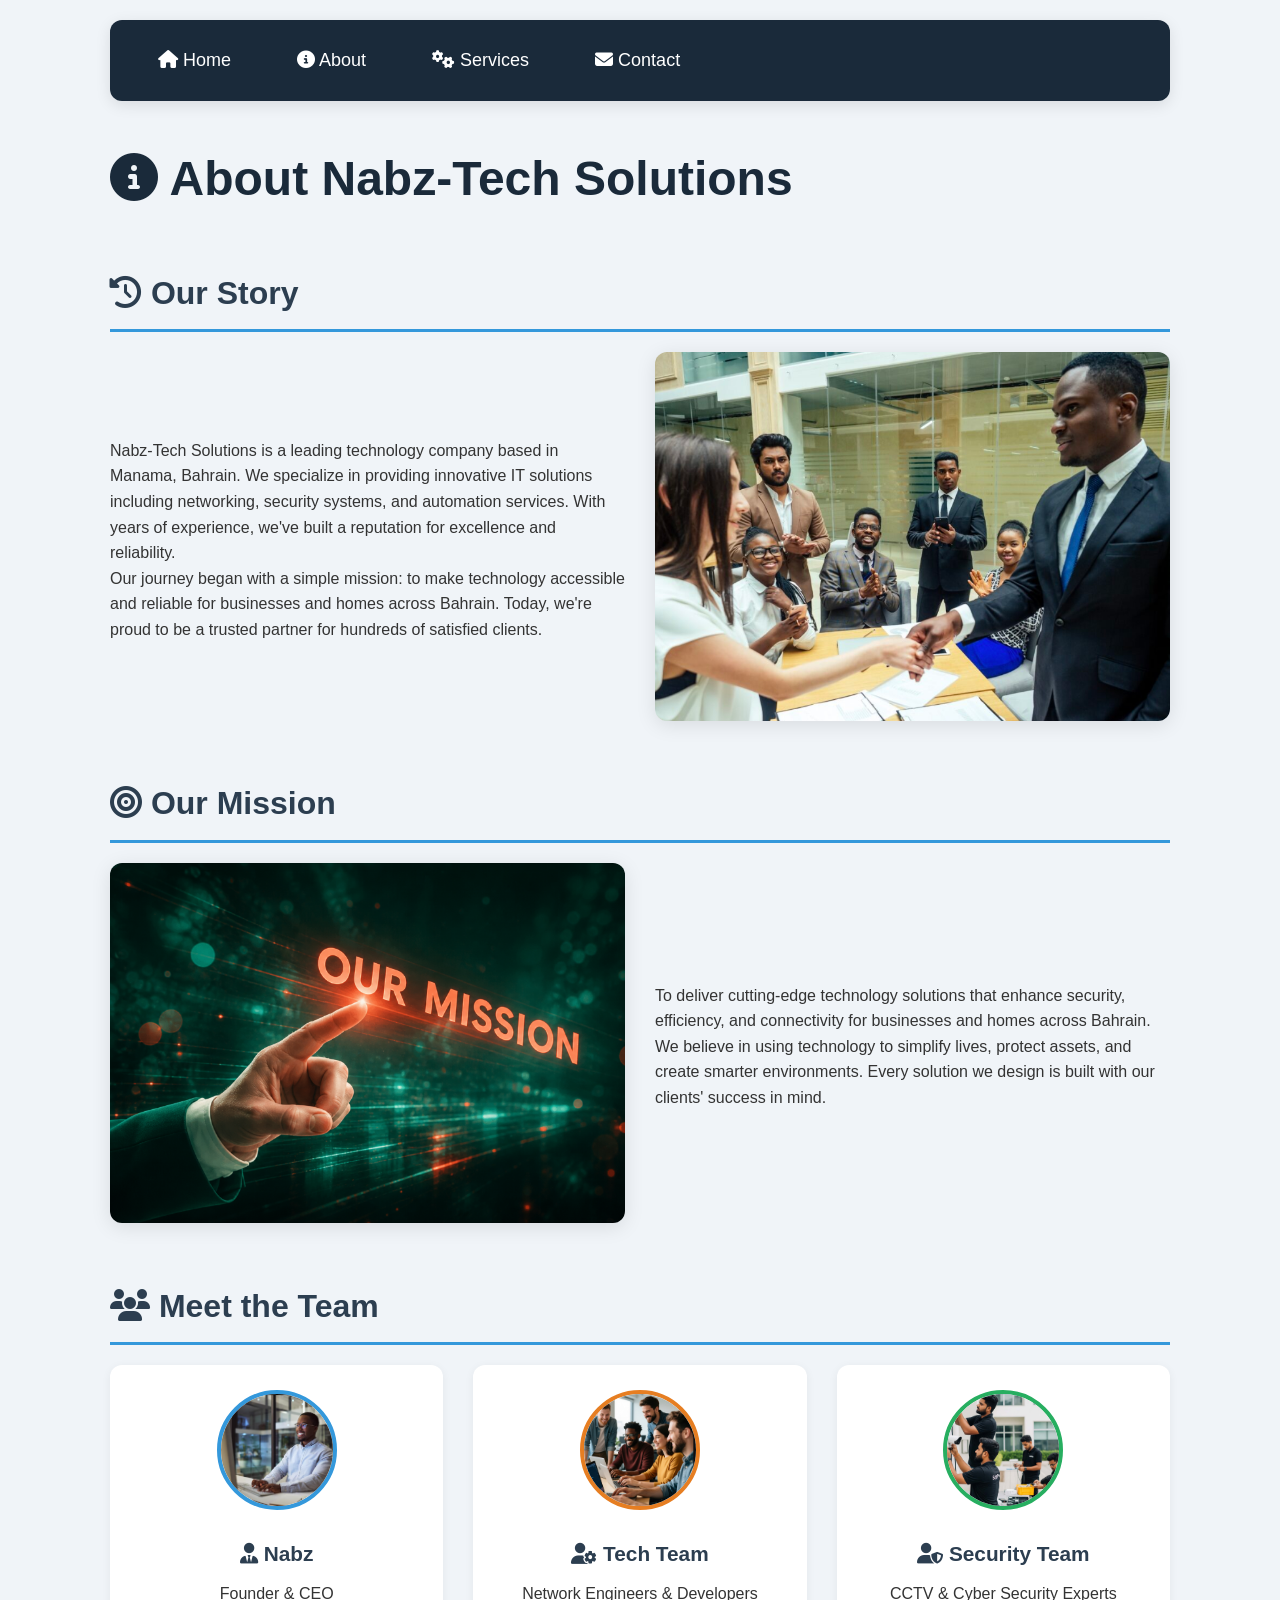
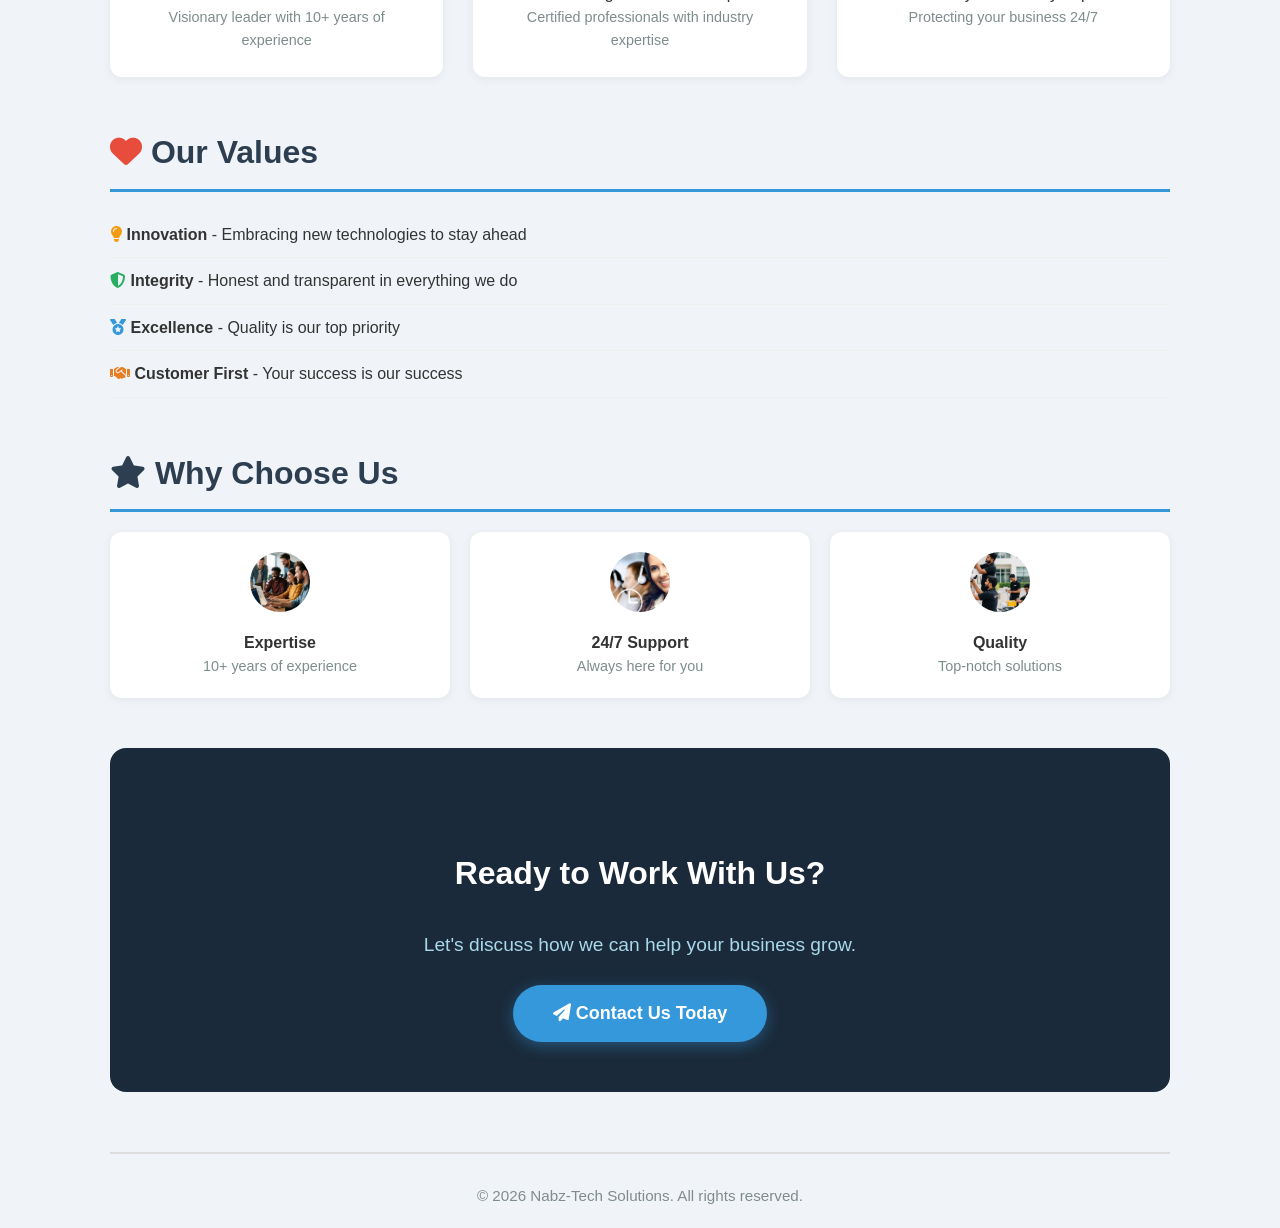
==== about.html @ a53889b1 "first commit" ====
<!DOCTYPE html>
<html>
<head>
    <title>About Nabz-Tech</title>
    <link rel="stylesheet" href="style.css">
    <!-- Font Awesome Icons -->
    <link rel="stylesheet" href="https://cdnjs.cloudflare.com/ajax/libs/font-awesome/6.4.0/css/all.min.css">
</head>
<body>
    <nav>
        <a href="index.html"><i class="fas fa-home"></i> Home</a>
        <a href="about.html"><i class="fas fa-info-circle"></i> About</a>
        <a href="services.html"><i class="fas fa-cogs"></i> Services</a>
        <a href="contact.html"><i class="fas fa-envelope"></i> Contact</a>
    </nav>

    <h1><i class="fas fa-info-circle"></i> About Nabz-Tech Solutions</h1>

    <!-- ===== OUR STORY WITH IMAGE ===== -->
    <section>
        <h2><i class="fas fa-history"></i> Our Story</h2>
        <div style="display: flex; flex-wrap: wrap; gap: 30px; align-items: center;">
            <div style="flex: 1; min-width: 250px;">
                <p>Nabz-Tech Solutions is a leading technology company based in Manama, Bahrain. We specialize in providing innovative IT solutions including networking, security systems, and automation services. With years of experience, we've built a reputation for excellence and reliability.</p>
                <p>Our journey began with a simple mission: to make technology accessible and reliable for businesses and homes across Bahrain. Today, we're proud to be a trusted partner for hundreds of satisfied clients.</p>
            </div>
            <div style="flex: 1; min-width: 250px;">
                <img src="satif.png" alt="Nabz-Tech Office" style="width: 100%; border-radius: 12px; box-shadow: 0 4px 20px rgba(0,0,0,0.1);">
            </div>
        </div>
    </section>

    <!-- ===== OUR MISSION WITH IMAGE ===== -->
    <section>
        <h2><i class="fas fa-bullseye"></i> Our Mission</h2>
        <div style="display: flex; flex-wrap: wrap; gap: 30px; align-items: center; flex-direction: row-reverse;">
            <div style="flex: 1; min-width: 250px;">
                <p>To deliver cutting-edge technology solutions that enhance security, efficiency, and connectivity for businesses and homes across Bahrain.</p>
                <p>We believe in using technology to simplify lives, protect assets, and create smarter environments. Every solution we design is built with our clients' success in mind.</p>
            </div>
            <div style="flex: 1; min-width: 250px;">
                <img src="mission.png" alt="Our Mission" style="width: 100%; border-radius: 12px; box-shadow: 0 4px 20px rgba(0,0,0,0.1);">
            </div>
        </div>
    </section>

    <!-- ===== TEAM SECTION ===== -->
    <section>
        <h2><i class="fas fa-users"></i> Meet the Team</h2>
        <div style="display: grid; grid-template-columns: repeat(auto-fit, minmax(200px, 1fr)); gap: 30px; margin-top: 20px;">
            
            <!-- Team Member 1 -->
            <div style="background: white; padding: 25px; border-radius: 12px; text-align: center; box-shadow: 0 2px 10px rgba(0,0,0,0.06);">
                <img src="techguy.png" alt="Nabz - CEO" style="width: 120px; height: 120px; border-radius: 50%; object-fit: cover; border: 4px solid #3498db;">
                <h3><i class="fas fa-user-tie"></i> Nabz</h3>
                <p>Founder & CEO</p>
                <p style="font-size: 0.9em; color: #7f8c8d;">Visionary leader with 10+ years of experience</p>
            </div>

            <!-- Team Member 2 -->
            <div style="background: white; padding: 25px; border-radius: 12px; text-align: center; box-shadow: 0 2px 10px rgba(0,0,0,0.06);">
                <img src="techteam.png" alt="Tech Team" style="width: 120px; height: 120px; border-radius: 50%; object-fit: cover; border: 4px solid #e67e22;">
                <h3><i class="fas fa-user-cog"></i> Tech Team</h3>
                <p>Network Engineers & Developers</p>
                <p style="font-size: 0.9em; color: #7f8c8d;">Certified professionals with industry expertise</p>
            </div>

            <!-- Team Member 3 -->
            <div style="background: white; padding: 25px; border-radius: 12px; text-align: center; box-shadow: 0 2px 10px rgba(0,0,0,0.06);">
                <img src="security.png" alt="Security Team" style="width: 120px; height: 120px; border-radius: 50%; object-fit: cover; border: 4px solid #27ae60;">
                <h3><i class="fas fa-user-shield"></i> Security Team</h3>
                <p>CCTV & Cyber Security Experts</p>
                <p style="font-size: 0.9em; color: #7f8c8d;">Protecting your business 24/7</p>
            </div>

        </div>
    </section>

    <!-- ===== OUR VALUES ===== -->
    <section>
        <h2><i class="fas fa-heart" style="color: #e74c3c;"></i> Our Values</h2>
        <ul>
            <li><i class="fas fa-lightbulb" style="color: #f39c12;"></i> <strong>Innovation</strong> - Embracing new technologies to stay ahead</li>
            <li><i class="fas fa-shield-alt" style="color: #27ae60;"></i> <strong>Integrity</strong> - Honest and transparent in everything we do</li>
            <li><i class="fas fa-medal" style="color: #3498db;"></i> <strong>Excellence</strong> - Quality is our top priority</li>
            <li><i class="fas fa-handshake" style="color: #e67e22;"></i> <strong>Customer First</strong> - Your success is our success</li>
        </ul>
    </section>

    <!-- ===== WHY CHOOSE US WITH IMAGES ===== -->
    <section>
        <h2><i class="fas fa-star"></i> Why Choose Us</h2>
        <div style="display: grid; grid-template-columns: repeat(auto-fit, minmax(200px, 1fr)); gap: 20px;">
            <div style="background: white; padding: 20px; border-radius: 12px; text-align: center; box-shadow: 0 2px 10px rgba(0,0,0,0.06);">
                <img src="techteam.png" alt="Expertise" style="width: 60px; height: 60px; border-radius: 50%; object-fit: cover; margin-bottom: 10px;">
                <h4>Expertise</h4>
                <p style="font-size: 0.9em; color: #7f8c8d;">10+ years of experience</p>
            </div>
            <div style="background: white; padding: 20px; border-radius: 12px; text-align: center; box-shadow: 0 2px 10px rgba(0,0,0,0.06);">
                <img src="247.png" alt="24/7 Support" style="width: 60px; height: 60px; border-radius: 50%; object-fit: cover; margin-bottom: 10px;">
                <h4>24/7 Support</h4>
                <p style="font-size: 0.9em; color: #7f8c8d;">Always here for you</p>
            </div>
            <div style="background: white; padding: 20px; border-radius: 12px; text-align: center; box-shadow: 0 2px 10px rgba(0,0,0,0.06);">
                <img src="security.png" alt="Quality" style="width: 60px; height: 60px; border-radius: 50%; object-fit: cover; margin-bottom: 10px;">
                <h4>Quality</h4>
                <p style="font-size: 0.9em; color: #7f8c8d;">Top-notch solutions</p>
            </div>
        </div>
    </section>

    <!-- ===== CALL TO ACTION ===== -->
    <section class="cta-section">
        <h2>Ready to Work With Us?</h2>
        <p>Let's discuss how we can help your business grow.</p>
        <a href="contact.html" class="cta-button"><i class="fas fa-paper-plane"></i> Contact Us Today</a>
    </section>

    <footer>
        <p>&copy; 2026 Nabz-Tech Solutions. All rights reserved.</p>
    </footer>
</body>
</html>
---- style.css ----
/* ===== RESET ===== */
* {
    margin: 0;
    padding: 0;
    box-sizing: border-box;
}

body {
    font-family: 'Segoe UI', Arial, sans-serif;
    max-width: 1100px;
    margin: 0 auto;
    padding: 20px;
    background: #f0f4f8;
    line-height: 1.6;
    color: #333;
}

/* ===== NAVIGATION ===== */
nav {
    background: #1a2a3a;
    padding: 18px 30px;
    border-radius: 12px;
    margin-bottom: 40px;
    display: flex;
    flex-wrap: wrap;
    gap: 10px 30px;
    box-shadow: 0 4px 15px rgba(0,0,0,0.1);
}

nav a {
    color: #ffffff;
    text-decoration: none;
    font-size: 18px;
    font-weight: 500;
    padding: 8px 18px;
    border-radius: 8px;
    transition: all 0.3s;
}

nav a:hover {
    background: #3498db;
    transform: translateY(-2px);
    box-shadow: 0 4px 10px rgba(52,152,219,0.3);
}

/* ===== HEADINGS ===== */
h1 {
    color: #1a2a3a;
    font-size: 3em;
    margin-bottom: 10px;
}

h2 {
    color: #2c3e50;
    font-size: 2em;
    margin-top: 50px;
    margin-bottom: 20px;
    border-bottom: 3px solid #3498db;
    padding-bottom: 10px;
}

h3 {
    color: #2c3e50;
    font-size: 1.3em;
    margin-top: 20px;
    margin-bottom: 10px;
}

/* ===== HERO SECTION ===== */
.hero {
    background: linear-gradient(135deg, #1a2a3a, #2c3e50);
    color: white;
    padding: 70px 50px;
    border-radius: 16px;
    text-align: center;
    margin-bottom: 40px;
    box-shadow: 0 8px 30px rgba(0,0,0,0.15);
}

.hero h1 {
    color: white;
    font-size: 3.5em;
    border: none;
}

.hero .subtitle {
    font-size: 1.3em;
    color: #a8d8ea;
    margin-bottom: 30px;
}

/* ===== BUTTONS ===== */
.cta-button {
    display: inline-block;
    background: #3498db;
    color: white;
    padding: 14px 40px;
    border-radius: 50px;
    text-decoration: none;
    font-size: 18px;
    font-weight: 600;
    transition: all 0.3s;
    box-shadow: 0 4px 15px rgba(52,152,219,0.4);
}

.cta-button:hover {
    background: #2980b9;
    transform: translateY(-3px);
    box-shadow: 0 8px 25px rgba(52,152,219,0.5);
}

button {
    background: #3498db;
    color: white;
    border: none;
    padding: 14px 35px;
    border-radius: 50px;
    font-size: 16px;
    font-weight: 600;
    cursor: pointer;
    transition: all 0.3s;
}

button:hover {
    background: #2980b9;
    transform: scale(1.03);
}

/* ===== SERVICE CARDS ===== */
.services-grid {
    display: grid;
    grid-template-columns: repeat(auto-fit, minmax(250px, 1fr));
    gap: 25px;
    margin: 30px 0;
}

.service-card {
    background: white;
    padding: 30px 25px;
    border-radius: 12px;
    box-shadow: 0 4px 15px rgba(0,0,0,0.08);
    transition: all 0.3s;
}

.service-card:hover {
    transform: translateY(-5px);
    box-shadow: 0 8px 30px rgba(0,0,0,0.15);
}

.service-card h3 {
    margin-top: 0;
    font-size: 1.4em;
}

/* ===== SERVICE DETAILS ===== */
.service-detail {
    background: white;
    padding: 25px 30px;
    border-radius: 12px;
    margin-bottom: 25px;
    box-shadow: 0 2px 10px rgba(0,0,0,0.06);
}

.service-detail ul {
    margin-top: 10px;
    padding-left: 20px;
}

.service-detail li {
    margin-bottom: 5px;
}

/* ===== TEAM GRID ===== */
.team-grid {
    display: grid;
    grid-template-columns: repeat(auto-fit, minmax(200px, 1fr));
    gap: 25px;
    margin: 20px 0;
}

.team-member {
    background: white;
    padding: 25px;
    border-radius: 12px;
    text-align: center;
    box-shadow: 0 2px 10px rgba(0,0,0,0.06);
}

.team-member h3 {
    margin-bottom: 5px;
    font-size: 1.2em;
}

/* ===== CONTACT INFO ===== */
.contact-info {
    display: grid;
    grid-template-columns: repeat(auto-fit, minmax(200px, 1fr));
    gap: 25px;
    margin: 20px 0;
}

.contact-info div {
    background: white;
    padding: 20px;
    border-radius: 12px;
    box-shadow: 0 2px 10px rgba(0,0,0,0.06);
}

.contact-info a {
    color: #3498db;
    text-decoration: none;
}

.contact-info a:hover {
    text-decoration: underline;
}

/* ===== FORMS ===== */
input, textarea {
    width: 100%;
    max-width: 500px;
    padding: 12px 16px;
    border: 2px solid #ddd;
    border-radius: 8px;
    font-size: 16px;
    transition: border-color 0.3s;
}

input:focus, textarea:focus {
    border-color: #3498db;
    outline: none;
}

/* ===== LISTS ===== */
ul {
    list-style: none;
    padding: 0;
}

ul li {
    padding: 10px 0;
    border-bottom: 1px solid #eee;
}

/* ===== CTA SECTION ===== */
.cta-section {
    background: #1a2a3a;
    color: white;
    padding: 50px 40px;
    border-radius: 16px;
    text-align: center;
    margin: 50px 0;
}

.cta-section h2 {
    color: white;
    border: none;
}

.cta-section p {
    font-size: 1.2em;
    margin-bottom: 25px;
    color: #a8d8ea;
}

/* ===== FOOTER ===== */
footer {
    margin-top: 60px;
    text-align: center;
    color: #7f8c8d;
    border-top: 2px solid #ddd;
    padding-top: 30px;
    font-size: 0.95em;
}

/* ===== RESPONSIVE ===== */
@media (max-width: 600px) {
    nav {
        flex-direction: column;
        align-items: center;
    }
    
    .hero {
        padding: 40px 20px;
    }
    
    .hero h1 {
        font-size: 2.2em;
    }
    
    h1 {
        font-size: 2em;
    }
    
    h2 {
        font-size: 1.5em;
    }
    
    .services-grid {
        grid-template-columns: 1fr;
    }
    
    .contact-info {
        grid-template-columns: 1fr;
    }
}
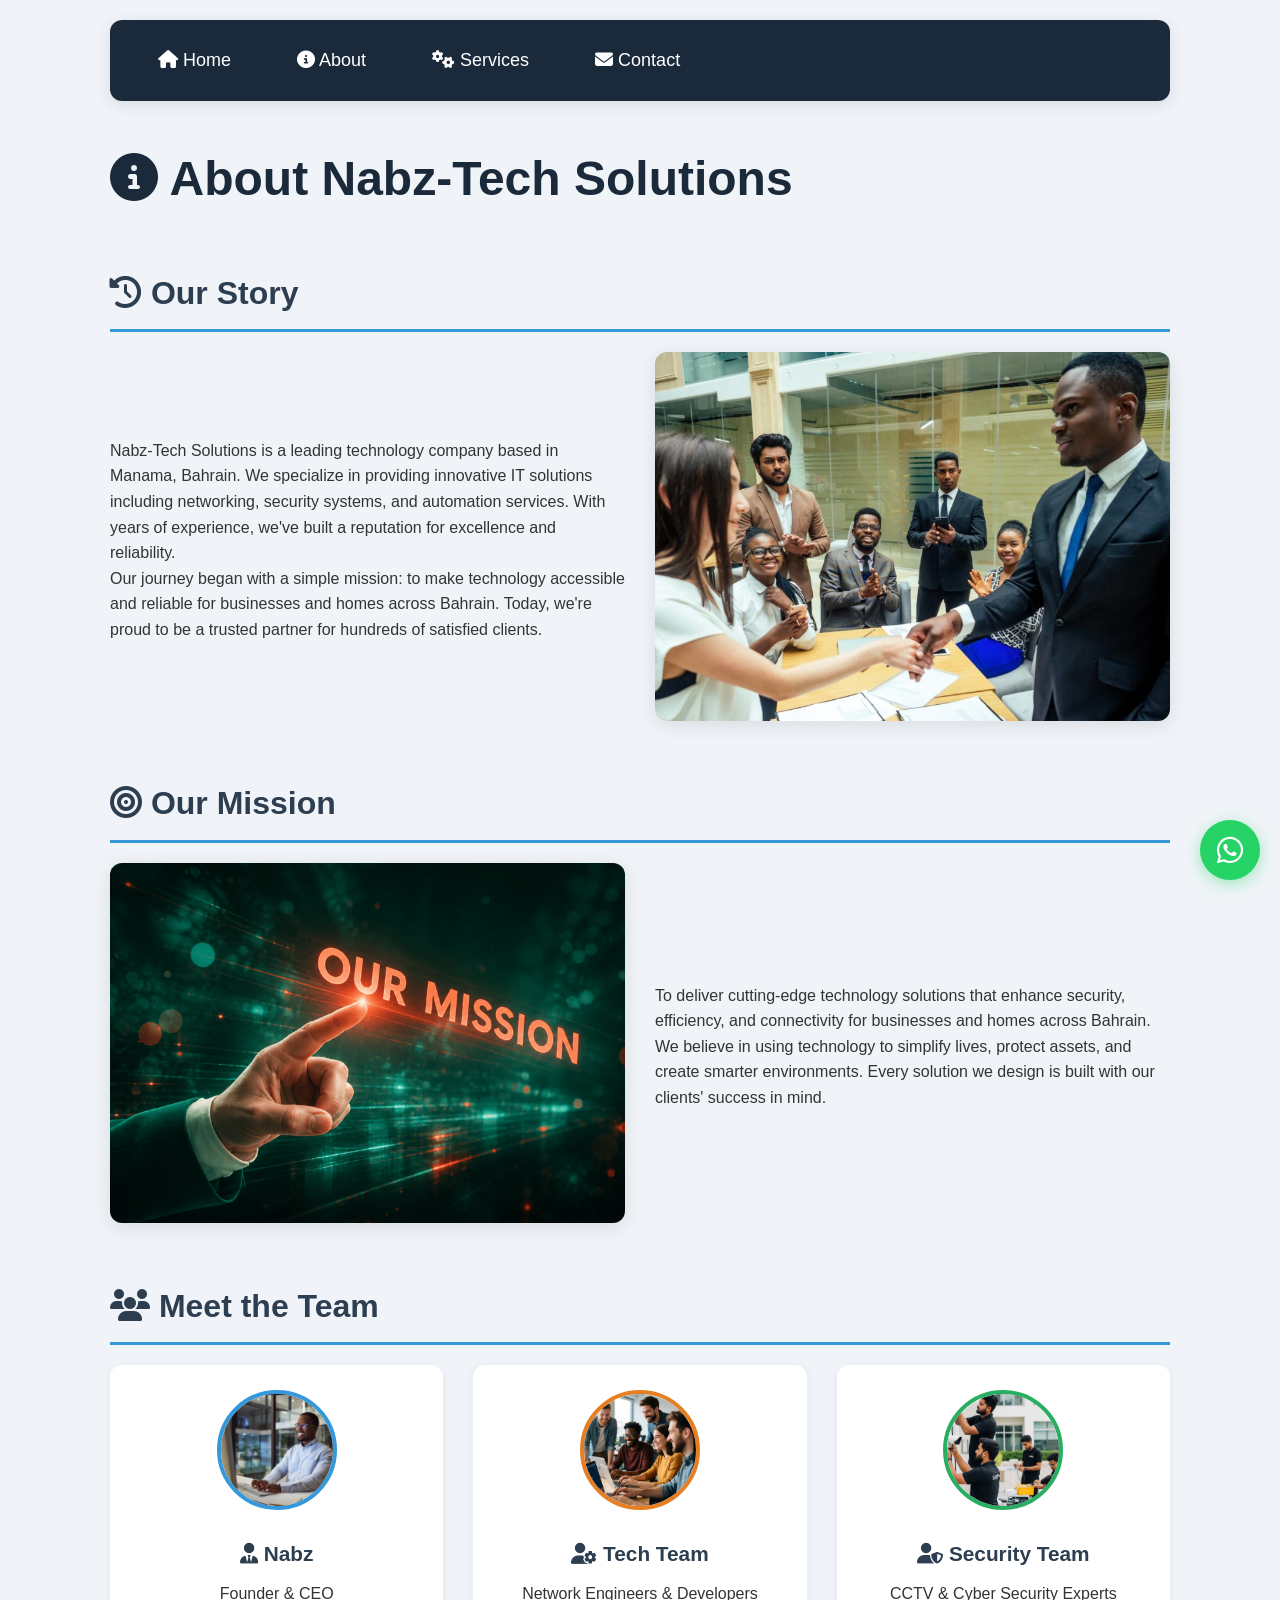
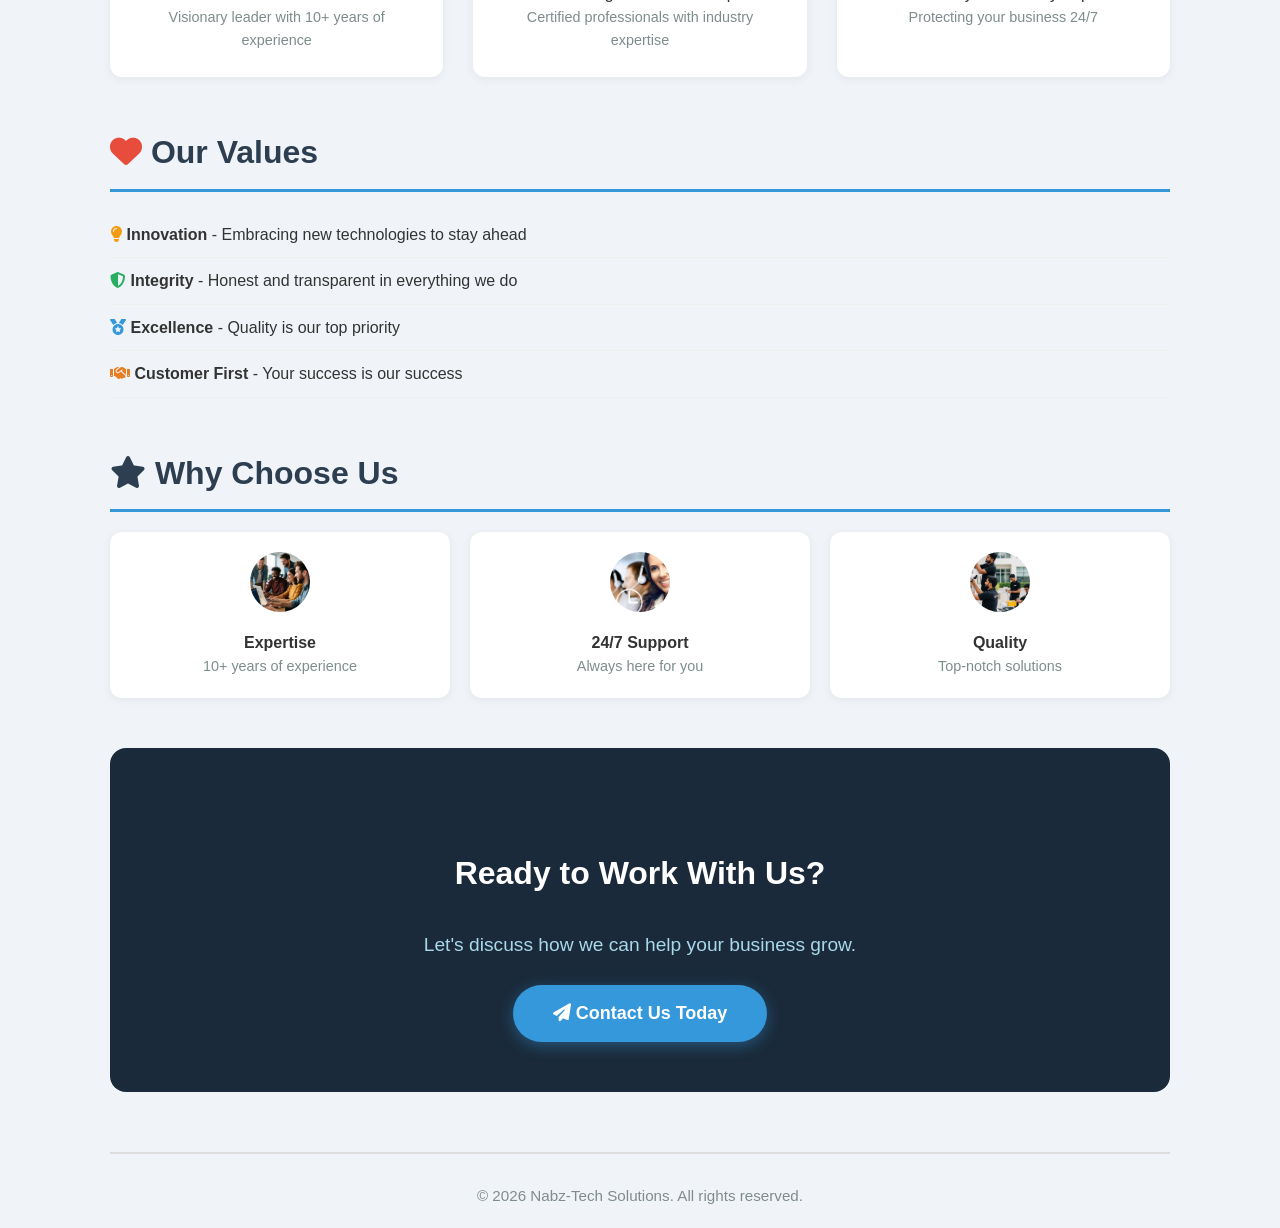
==== commit ee48b7aa: "whatsapp button and update contact page" ====
--- a/about.html
+++ b/about.html
@@ -7,6 +7,27 @@
     <link rel="stylesheet" href="https://cdnjs.cloudflare.com/ajax/libs/font-awesome/6.4.0/css/all.min.css">
 </head>
 <body>
+    <!-- ===== FLOATING WHATSAPP BUTTON ===== -->
+<a href="https://wa.me/97333310360?text=Hi%20Nabz-Tech%20Solutions!%20I%20need%20your%20services." 
+   target="_blank" 
+   style="position: fixed; 
+          bottom: 20px; 
+          right: 20px; 
+          background: #25D366; 
+          color: white; 
+          width: 60px; 
+          height: 60px; 
+          border-radius: 50%; 
+          display: flex; 
+          align-items: center; 
+          justify-content: center; 
+          font-size: 30px; 
+          box-shadow: 0 4px 15px rgba(37, 211, 102, 0.4); 
+          text-decoration: none; 
+          z-index: 999;
+          transition: transform 0.3s;">
+    <i class="fab fa-whatsapp"></i>
+</a>
     <nav>
         <a href="index.html"><i class="fas fa-home"></i> Home</a>
         <a href="about.html"><i class="fas fa-info-circle"></i> About</a>
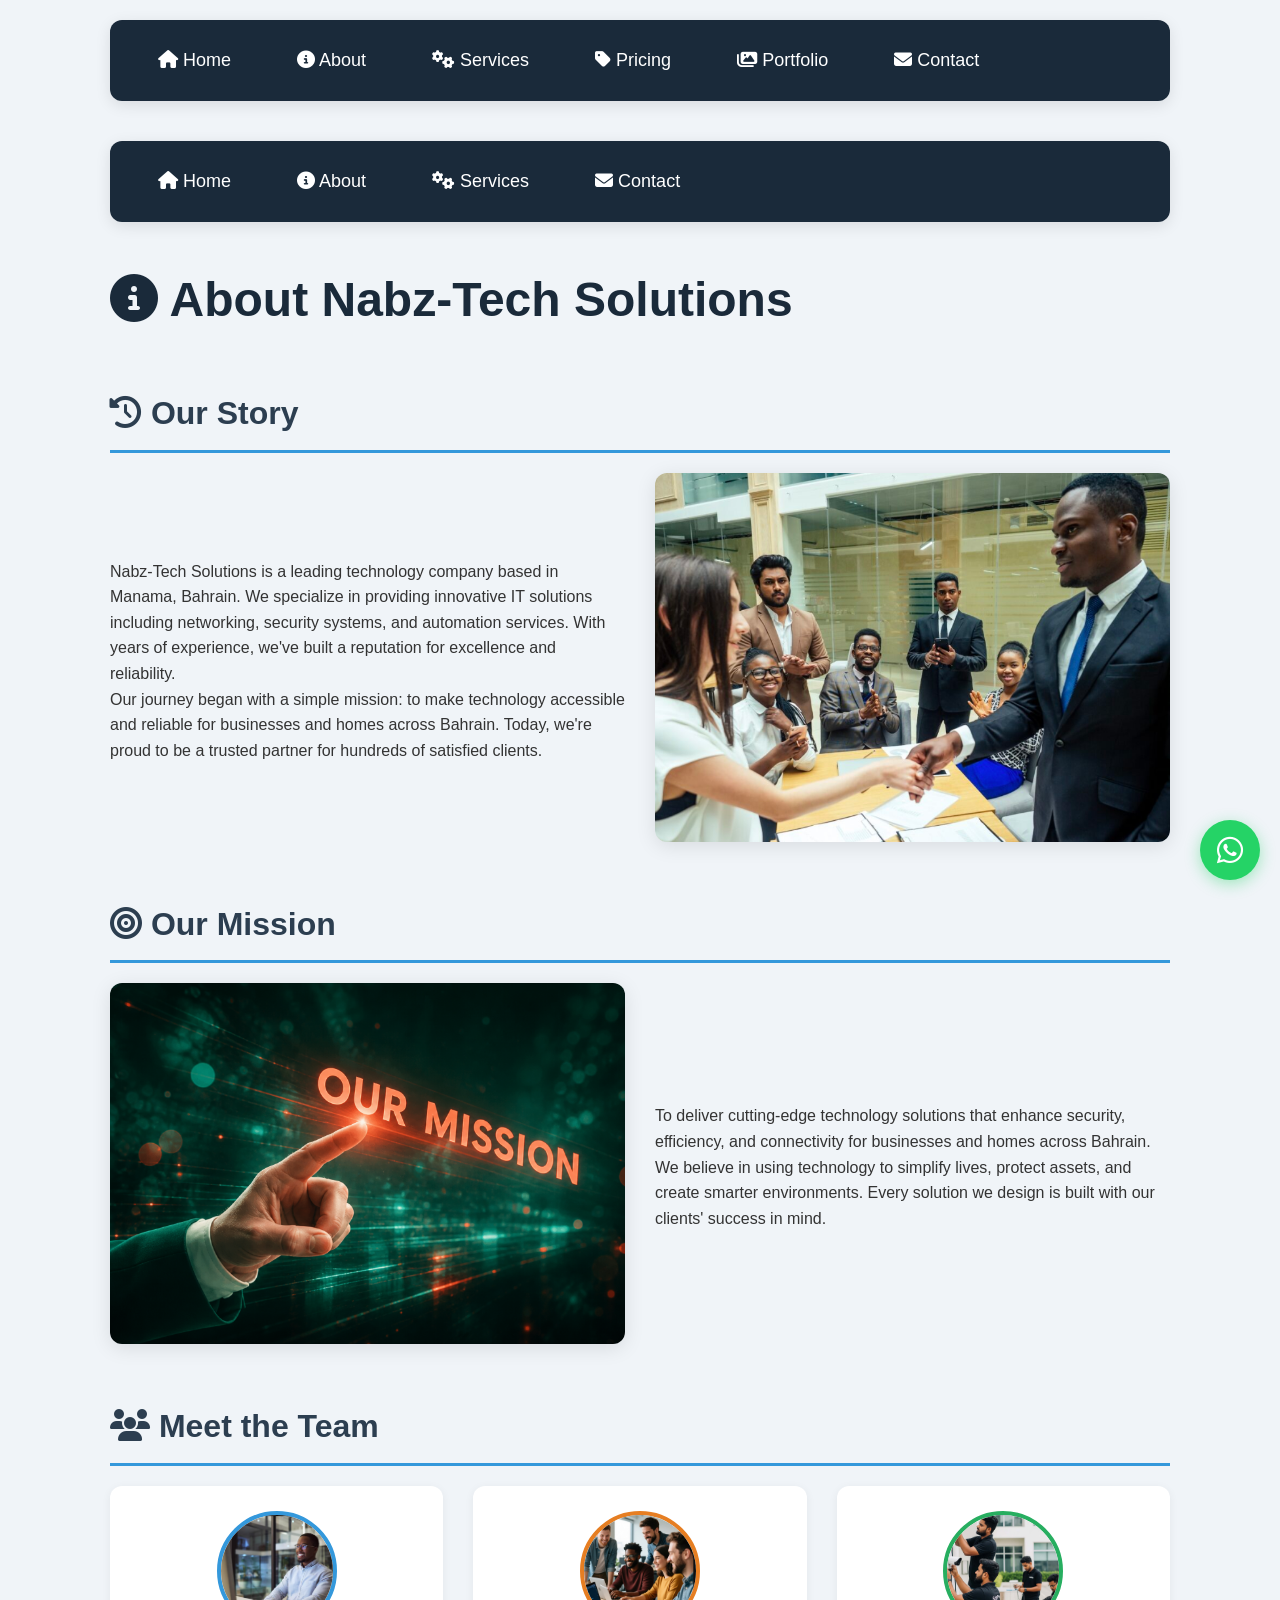
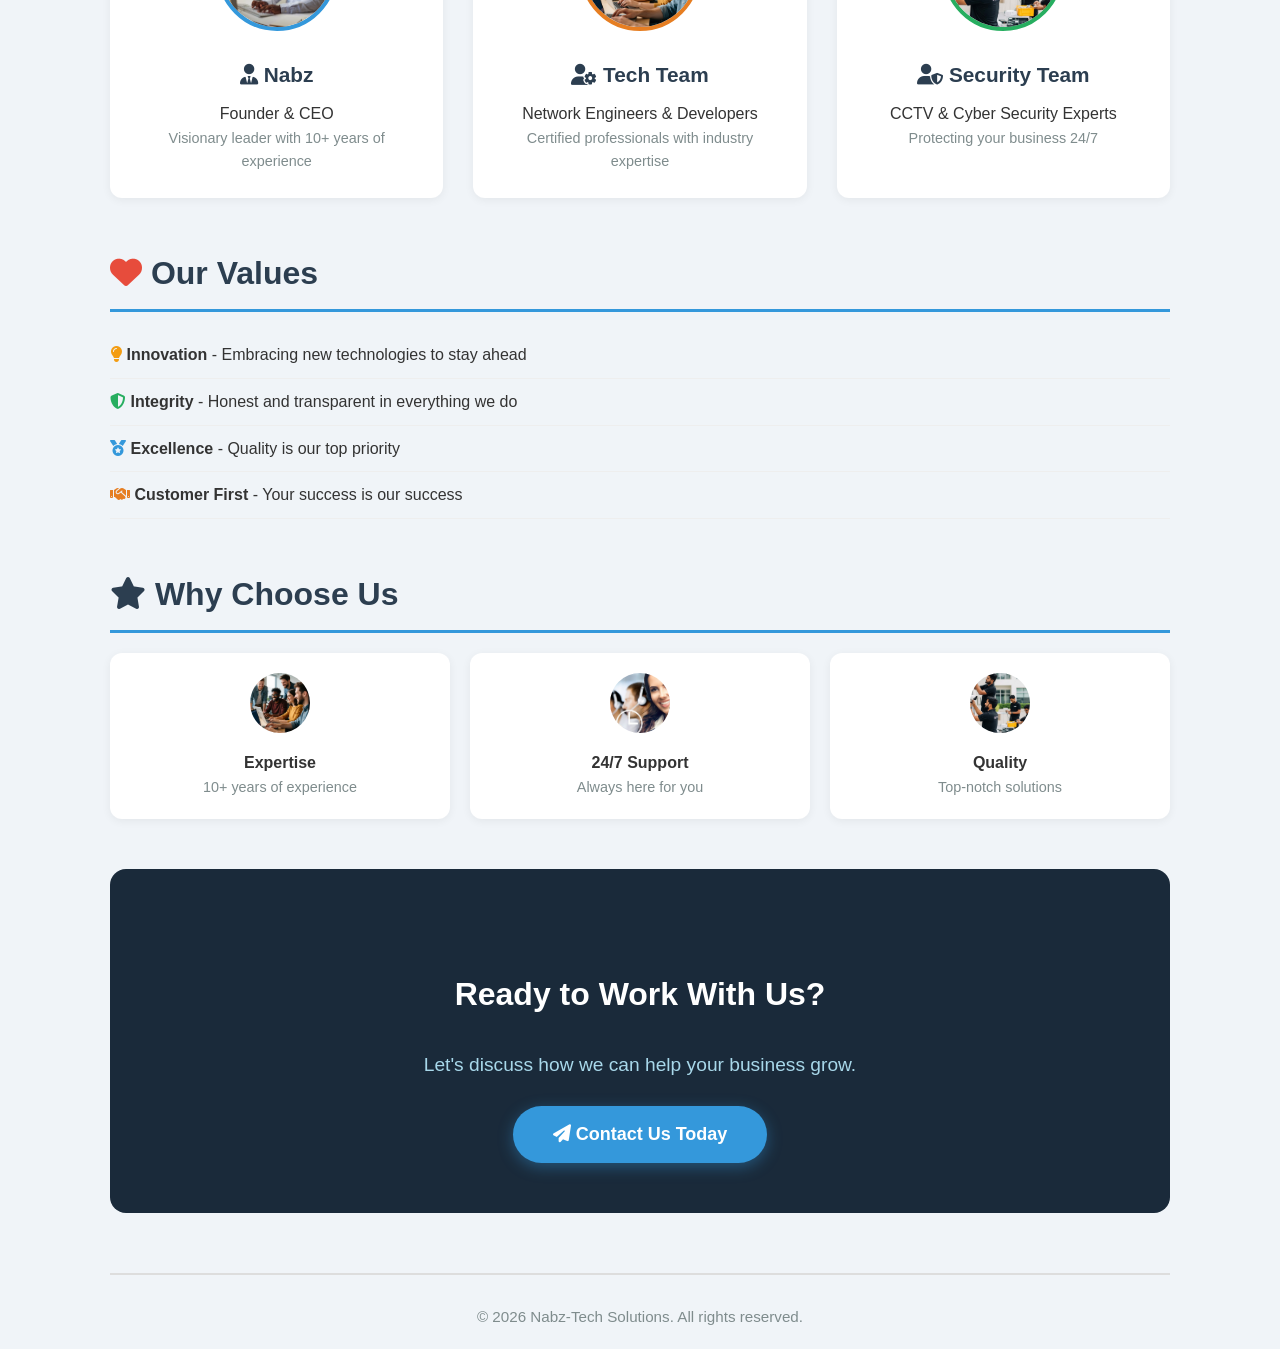
==== commit 8b2d88f3: "pricing" ====
--- a/about.html
+++ b/about.html
@@ -7,8 +7,16 @@
     <link rel="stylesheet" href="https://cdnjs.cloudflare.com/ajax/libs/font-awesome/6.4.0/css/all.min.css">
 </head>
 <body>
+    <nav>
+    <a href="index.html"><i class="fas fa-home"></i> Home</a>
+    <a href="about.html"><i class="fas fa-info-circle"></i> About</a>
+    <a href="services.html"><i class="fas fa-cogs"></i> Services</a>
+    <a href="pricing.html"><i class="fas fa-tag"></i> Pricing</a>
+    <a href="portfolio.html"><i class="fas fa-images"></i> Portfolio</a>
+    <a href="contact.html"><i class="fas fa-envelope"></i> Contact</a>
+</nav>
     <!-- ===== FLOATING WHATSAPP BUTTON ===== -->
-<a href="https://wa.me/97333310360?text=Hi%20Nabz-Tech%20Solutions!%20I%20need%20your%20services." 
+<a href="https://wa.me/97333310359?text=Hi%20Nabz-Tech%20Solutions!%20I%20need%20your%20services." 
    target="_blank" 
    style="position: fixed; 
           bottom: 20px; 
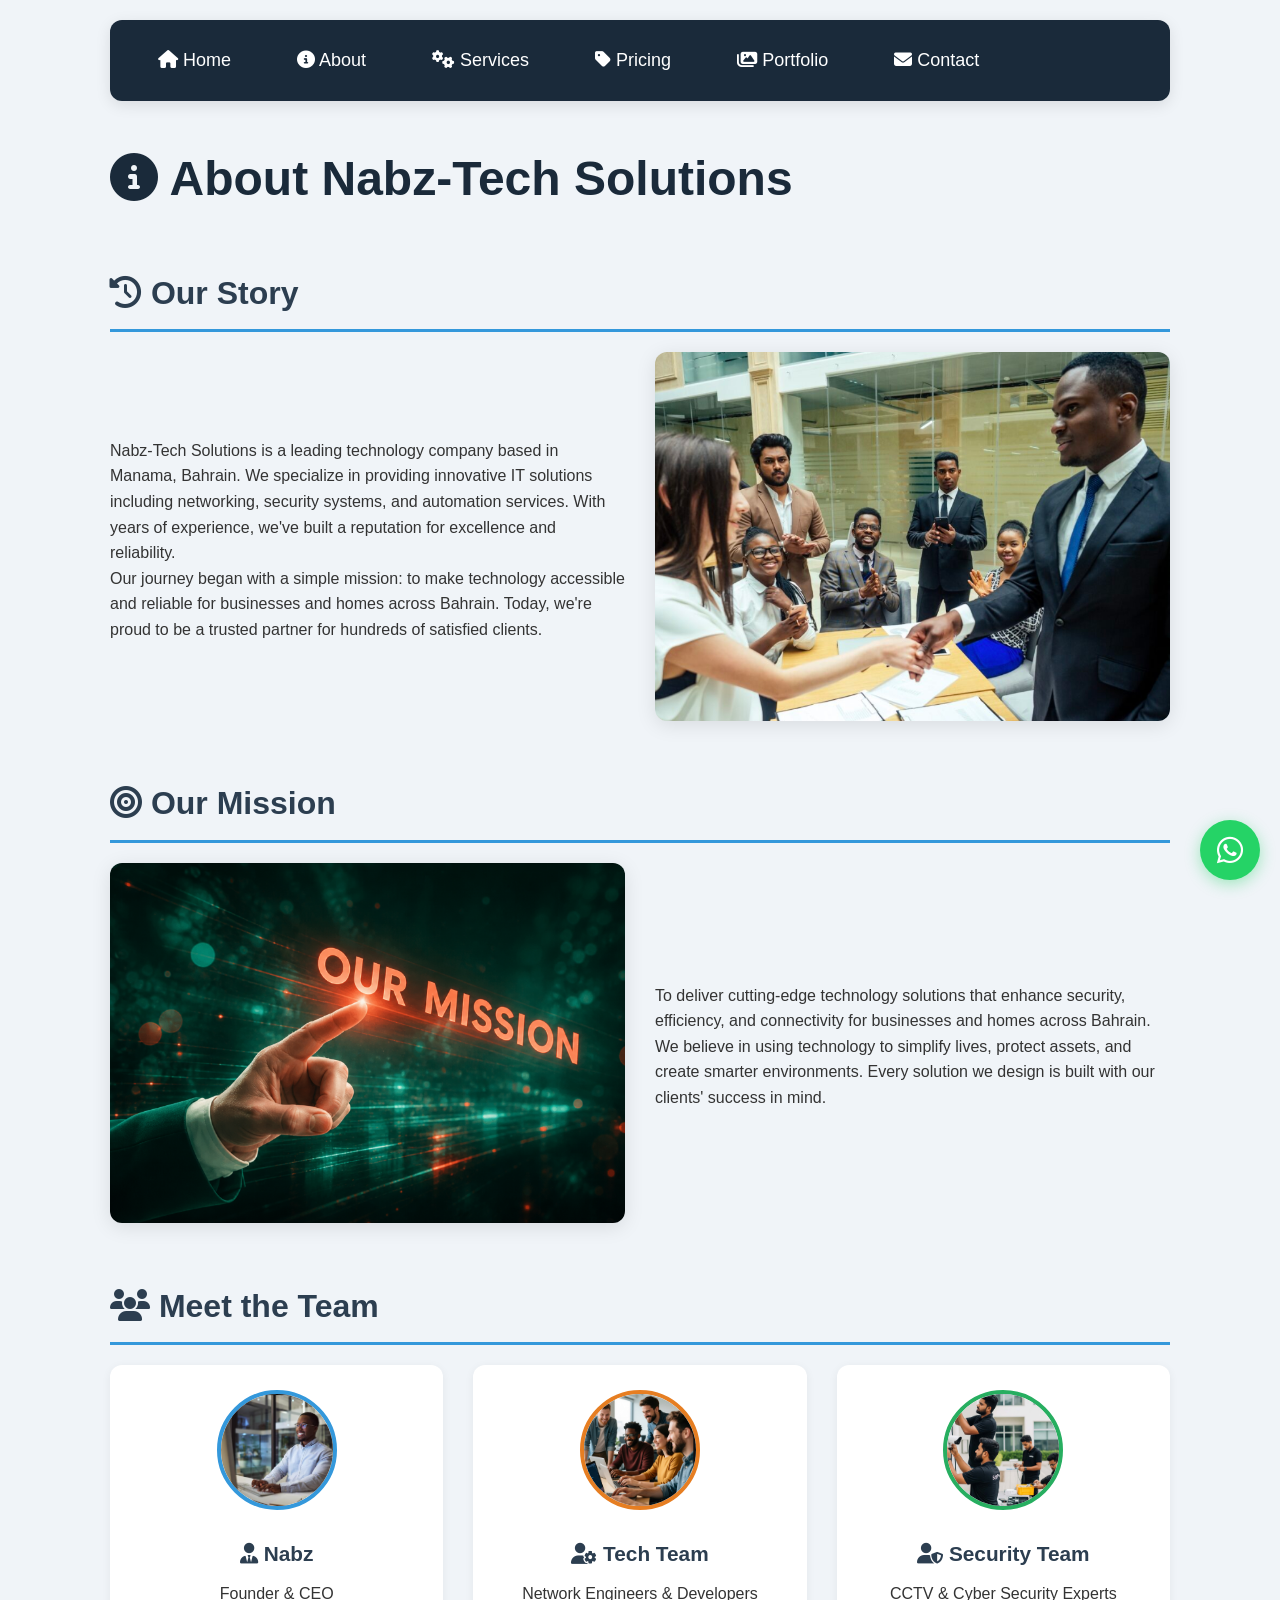
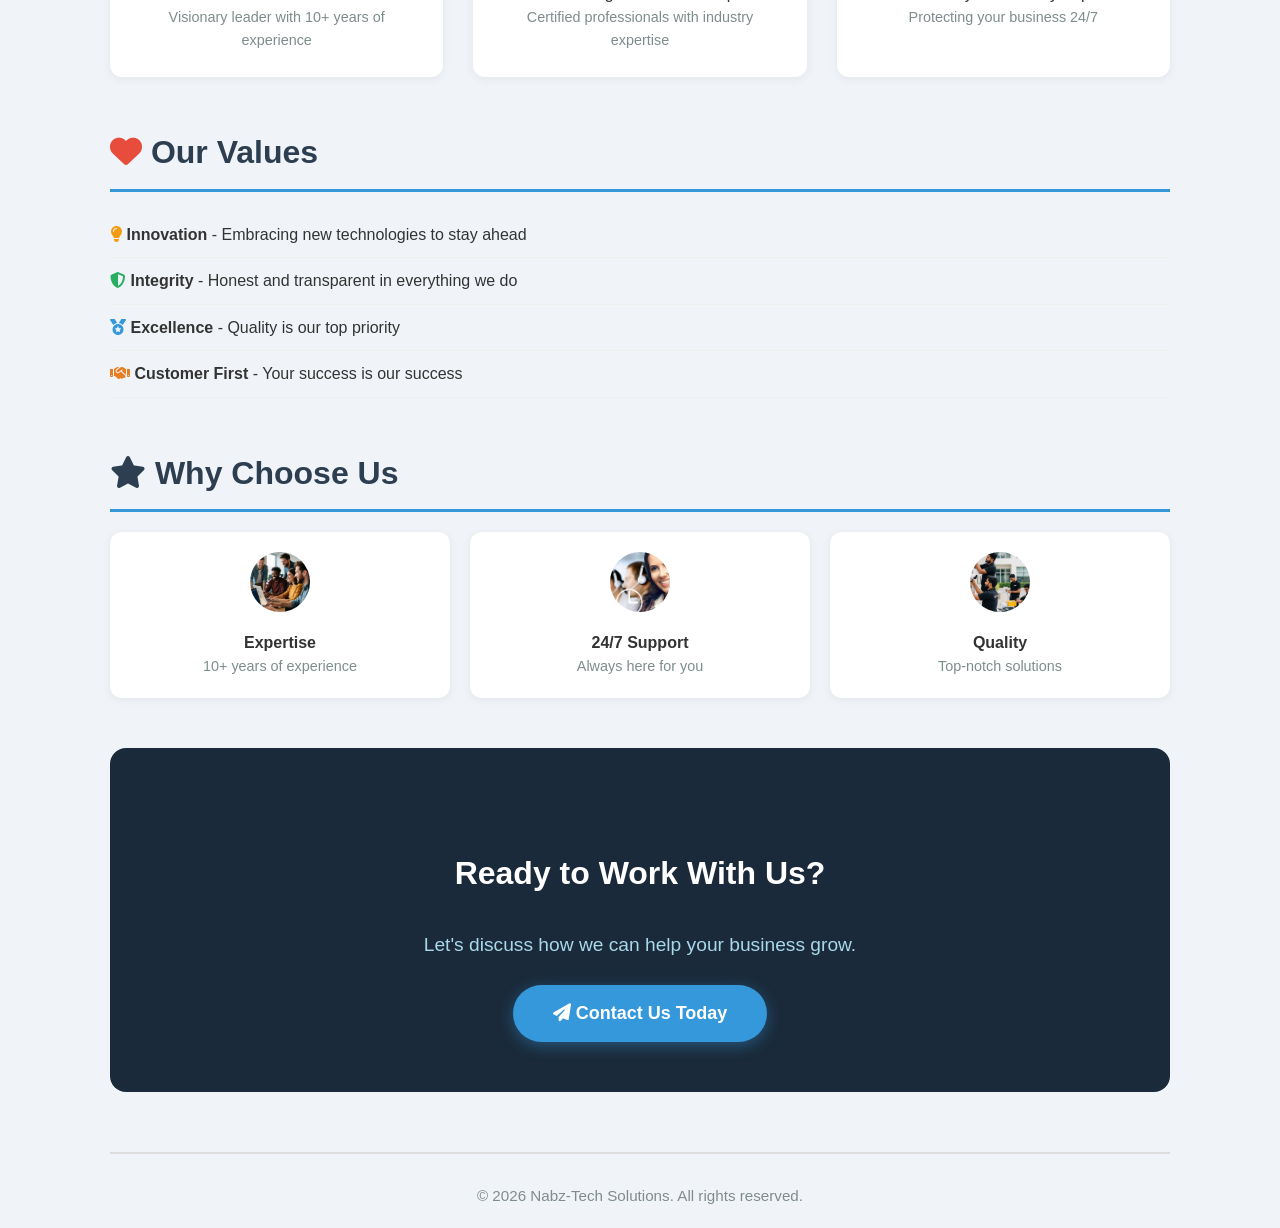
==== commit d5ebef8c: "hello" ====
--- a/about.html
+++ b/about.html
@@ -36,12 +36,6 @@
           transition: transform 0.3s;">
     <i class="fab fa-whatsapp"></i>
 </a>
-    <nav>
-        <a href="index.html"><i class="fas fa-home"></i> Home</a>
-        <a href="about.html"><i class="fas fa-info-circle"></i> About</a>
-        <a href="services.html"><i class="fas fa-cogs"></i> Services</a>
-        <a href="contact.html"><i class="fas fa-envelope"></i> Contact</a>
-    </nav>
 
     <h1><i class="fas fa-info-circle"></i> About Nabz-Tech Solutions</h1>
 
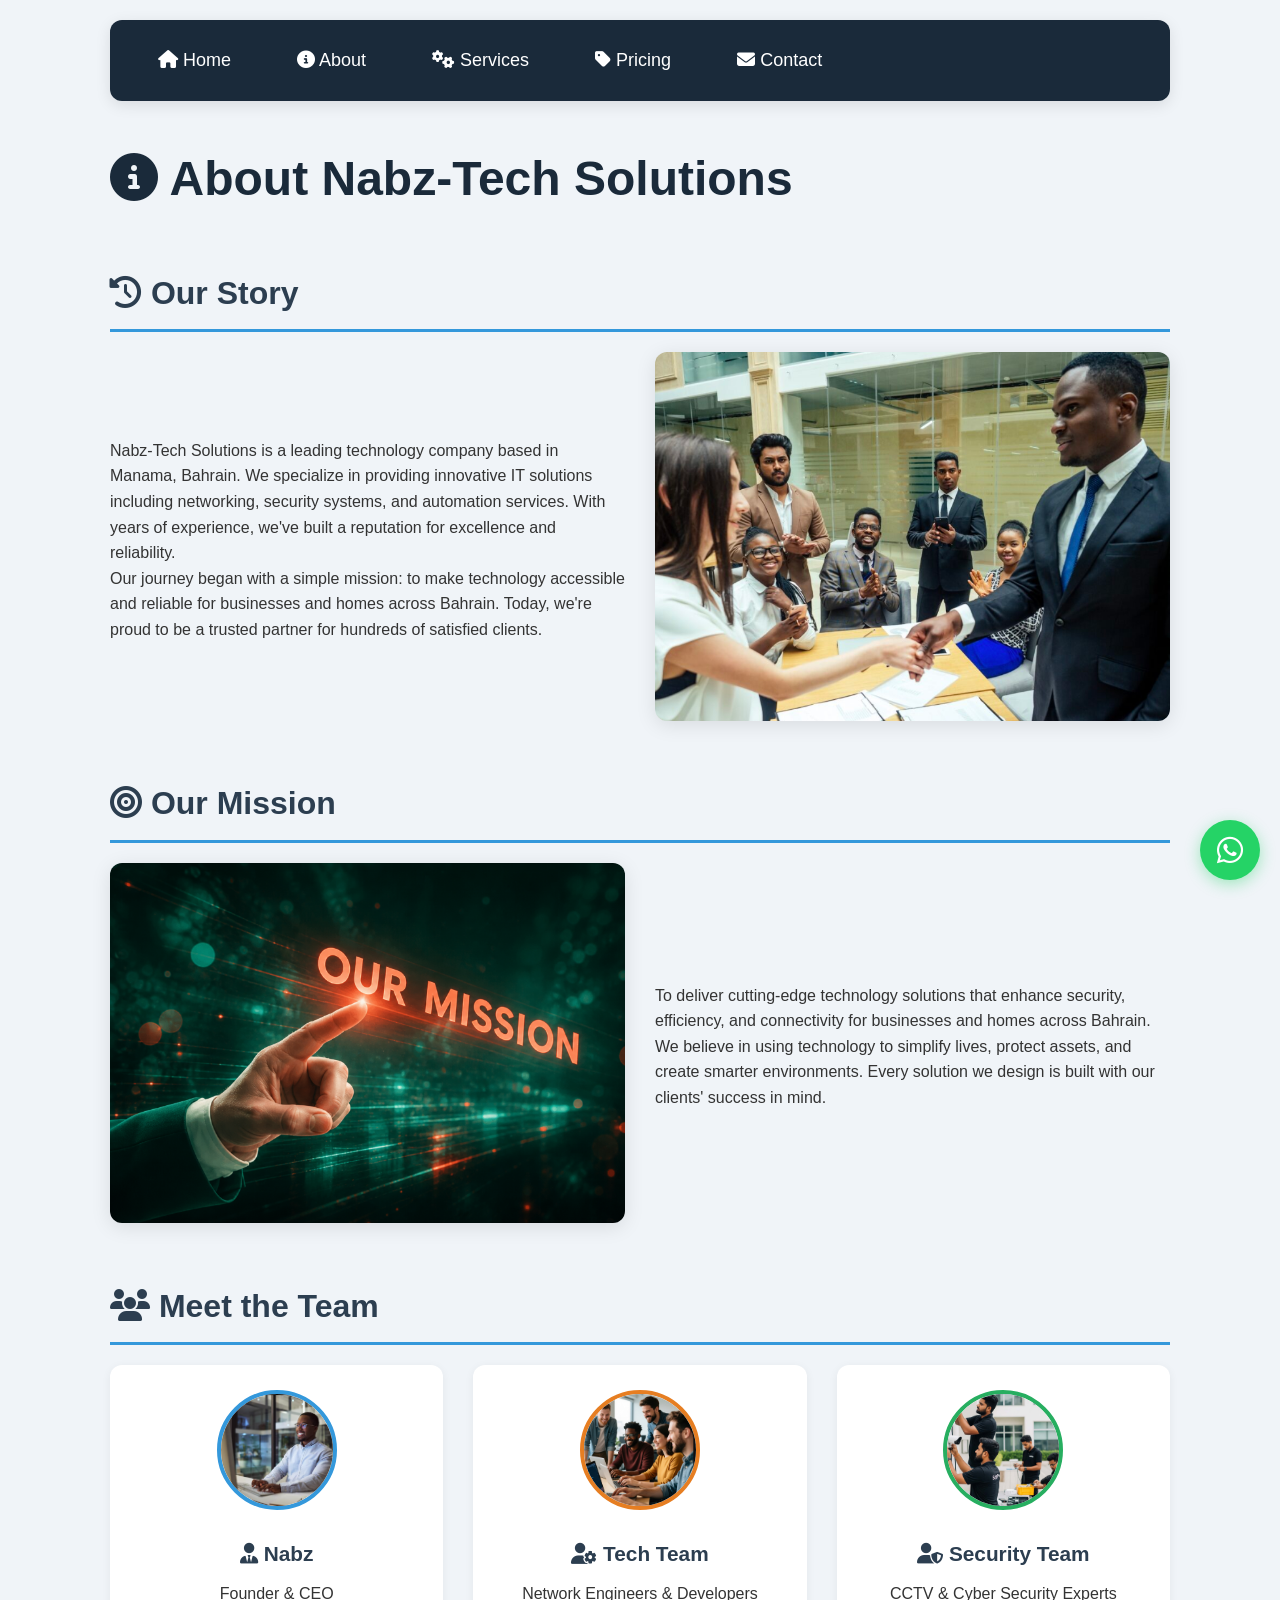
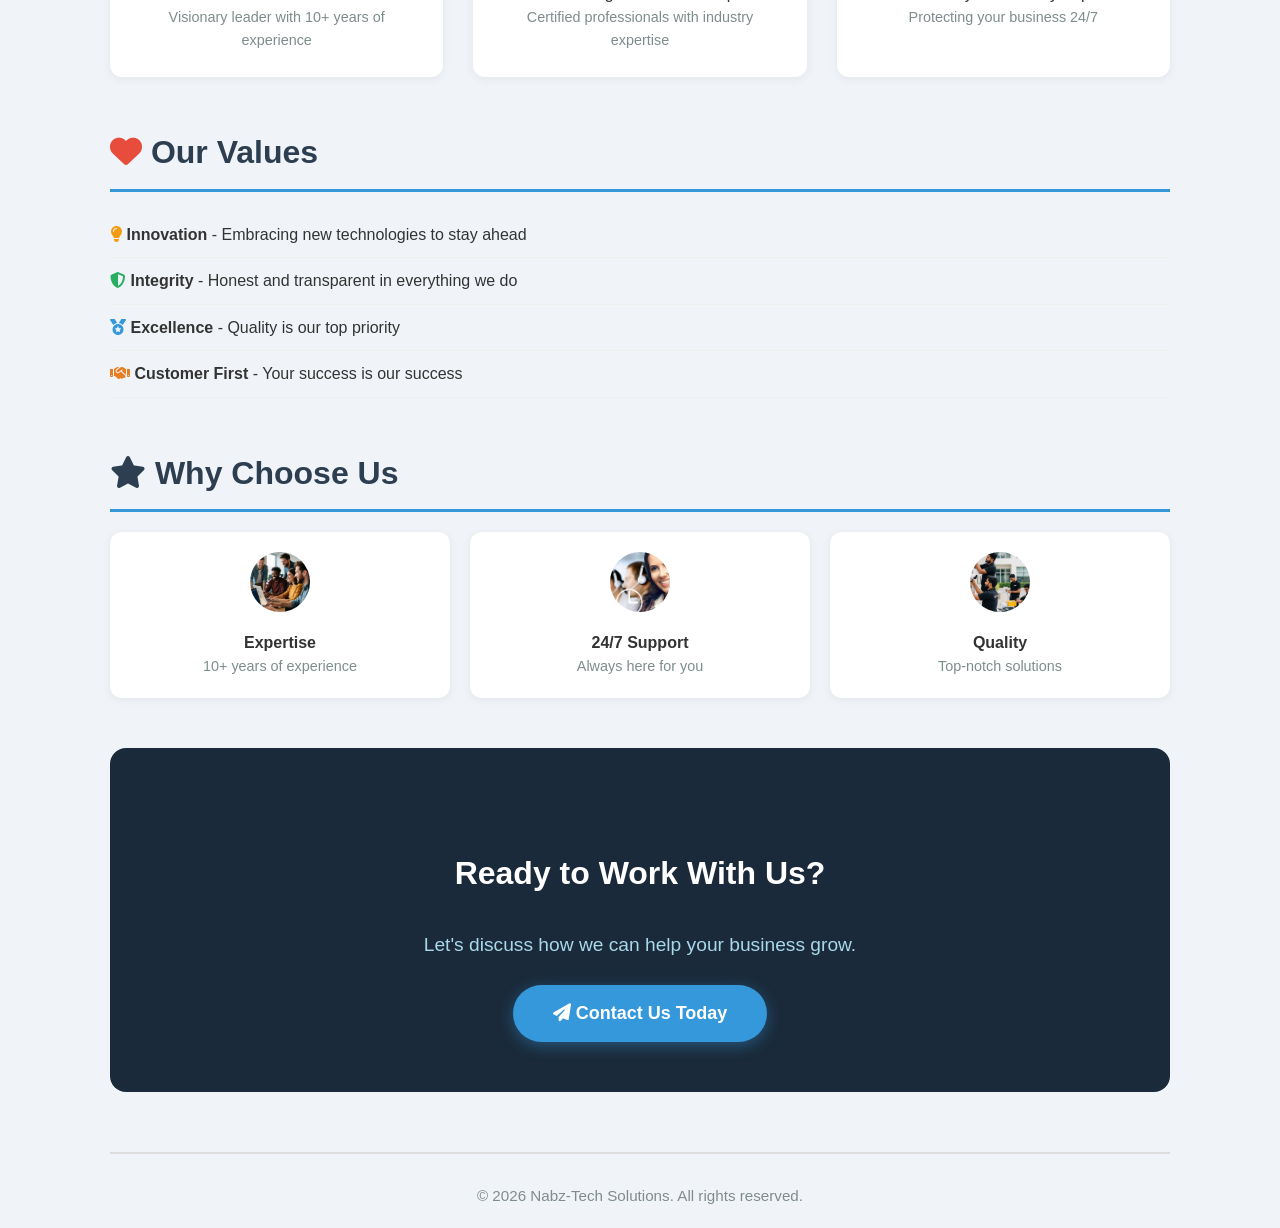
==== commit 40b220ea: "\change" ====
--- a/about.html
+++ b/about.html
@@ -12,7 +12,6 @@
     <a href="about.html"><i class="fas fa-info-circle"></i> About</a>
     <a href="services.html"><i class="fas fa-cogs"></i> Services</a>
     <a href="pricing.html"><i class="fas fa-tag"></i> Pricing</a>
-    <a href="portfolio.html"><i class="fas fa-images"></i> Portfolio</a>
     <a href="contact.html"><i class="fas fa-envelope"></i> Contact</a>
 </nav>
     <!-- ===== FLOATING WHATSAPP BUTTON ===== -->
